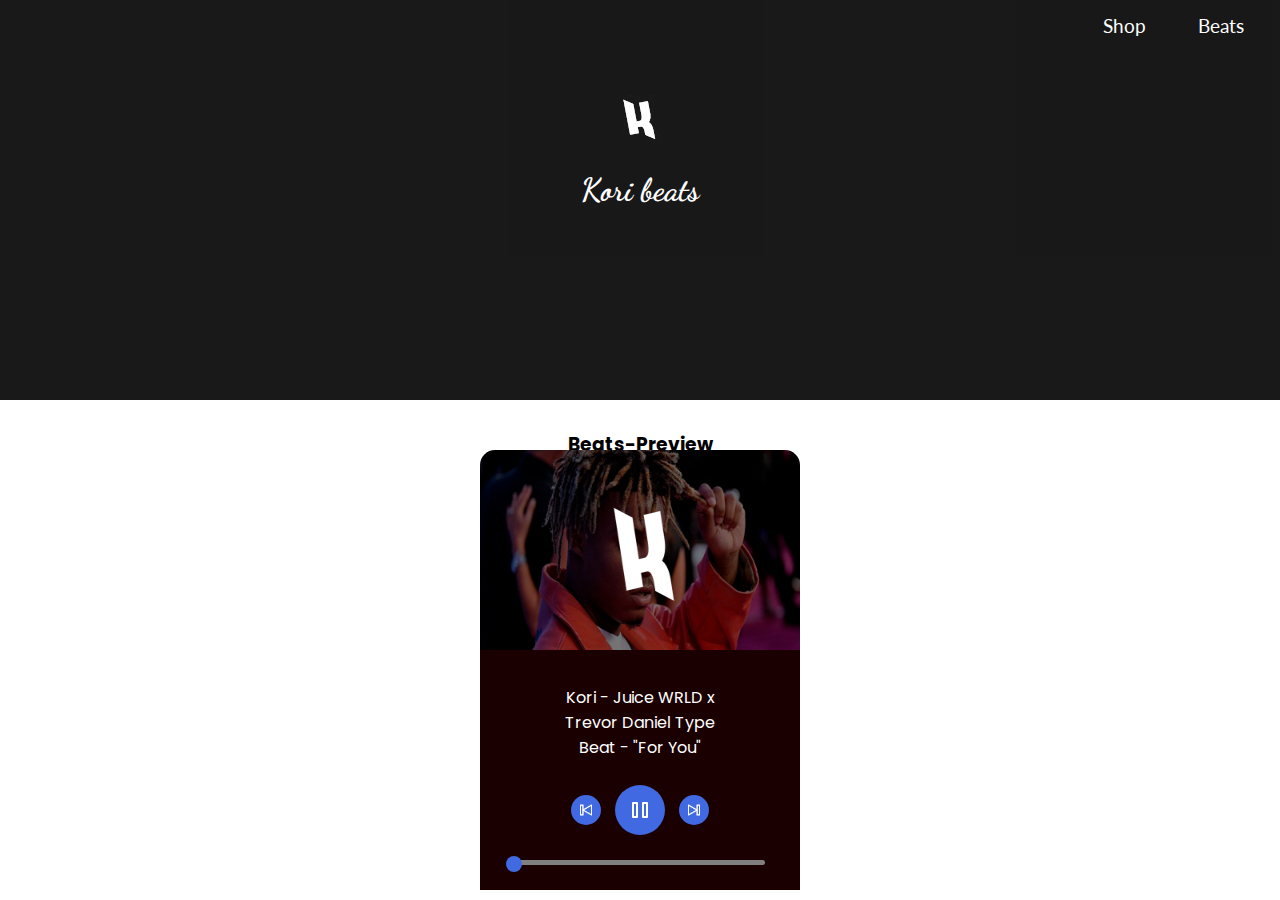
==== beats.html @ e86c3eb9 "v 0.1" ====
<html>
    <head>
        <link href="css/Main.css" rel="stylesheet"/>
        <script src="jquery-1.10.2.min.js"></script>
        <link rel="stylesheet" href="css/styles.css">
    </head>
    <body>

    <div class="header">
        <ul>
            <li><a href="">Beats</a></li>
            <li><a href="">Shop</a></li>
        </ul>
        <img src="img/kori.jpg" alt="kori-image" class="kori-image" />
        <h2 class="kori-h2">Kori beats</h2>
    </div>

       <h3 class="beats-preview">Beats-Preview</h3>
        <div id="main">
            <div id="image">
                <img src="Poster1.png"/>
            </div>
            <div id="player">
                <div class="Song">Kori - Juice WRLD x Trevor Daniel Type Beat - "For You"</div>
                <div id="buttons">
                    <button id="pre" onclick="pre()"><img src="Pre.png" height="90%" width="90%"/></button>
                    <button id="play" onclick="playOrPauseSong()"><img src="Pause.png"/></button>
                    <button id="next" onclick="next()"><img src="Next.png" height="90%" width="90%"/></button>
                </div>
                <div id="seek-bar">
                    <div id="fill"></div>
                    <div id="handle"></div>
                </div>

            </div>
        </div>
    </body>
    <script type="text/javascript">
    
        var songs = ["beat.mp3"];
        var poster = ["Poster1.png"];
        
        var fillBar = document.getElementById("fill");
        
        var song = new Audio();
        var currentSong = 0;    // it point to the current song
        
        window.onload = playSong;   // it will call the function playSong when window is load
        
        function playSong(){
            
            song.src = songs[currentSong];  //set the source of 0th song 
            
            
            song.play();    // play the song
        }
        
        function playOrPauseSong(){
            
            if(song.paused){
                song.play();
                $("#play img").attr("src","Pause.png");
            }
            else{
                song.pause();
                $("#play img").attr("src","Play.png");
            }
        }
        
        song.addEventListener('timeupdate',function(){ 
            
            var position = song.currentTime / song.duration;
            
            fillBar.style.width = position * 100 +'%';
        });
        
    
        function next(){
            
            currentSong++;
            if(currentSong > 2){
                currentSong = 0;
            }
            playSong();
            $("#play img").attr("src","Pause.png");
            $("#image img").attr("src",poster[currentSong]);
            $("#bg img").attr("src",poster[currentSong]);
        }
    
        function pre(){
            
            currentSong--;
            if(currentSong < 0){
                currentSong = 2;
            }
            playSong();
            $("#play img").attr("src","Pause.png");
            $("#image img").attr("src",poster[currentSong]);
            $("#bg img").attr("src",poster[currentSong]);
        }
        
    
    
    
    
    
    
    
    
    
    </script>
    
    
    
    
    
    
    
    
    
    
    
    
    
    
    
    
    
    
    
    
    
</html>
---- css/Main.css ----
@import url('https://fonts.googleapis.com/css?family=Poppins&display=swap');


body{
    margin: 0px;
    padding: 0px;
}
#bg{
    height: 100vh;
    width: 100%;
    position: absolute;
    overflow: hidden;
}
#bg img{
    height: 120vh;
    width: 110%;
    -webkit-filter:blur(20px);
    position: absolute;
    top:50%;
    left: 50%;
    transform: translate(-50%,-50%);
    z-index: 1;
}
#blackLayer{
    height: 100vh;
    width: 100%;
    background-color: rgba(0,0,0,.2);
    position: absolute;
    z-index: 99;
}
#main{
    width: 25%;
    background-color:#fff;
    border-radius: 15px;
    position: absolute;
    top:50%;
    left: 50%;
    transform: translate(-50%,-50%);
    z-index: 999;
    margin-top: 220px;
}
#image img{
    height: 200px;
    width: 100%;
    border-top-left-radius: 15px;
    border-top-right-radius: 15px;
}
#player{
    padding: 25px;
    color:#333;
}
#songTitle{
    width:300px;
    text-align: center;
    font-family: monospace;
    font-size: 18px;
    position: absolute;
    top:60%;
    left: 50%;
    transform: translate(-50%,-50%);
}
#buttons{
    height: 50px;
    width: 100%;
    margin-top: 50px;
    position:relative;
    top:10%;
    left: 50%;
    transform: translate(-50%,-50%);
}
#play,#next,#pre{
    width: 50px;
    height: 50px;
    border: 0;
    background-color:royalblue;
    border-radius: 50%;
    outline: none;
    cursor: pointer;
    position: absolute;
    top:50%;
    left: 50%;
    transform: translate(-50%,-50%);
}
#next{
    width: 30px;
    height: 30px;
    left: 70%;
}
#pre{
    width: 30px;
    height: 30px;
    left: 30%;
}
#play img,#next img,#pre img{
    position: absolute;
    top:50%;
    left: 50%;
    transform: translate(-50%,-50%);
}
#seek-bar{
    width: 250px;
    height: 5px;
    background-color:gray;
    display: flex;
    border-radius: 50px;
    margin-left: 25px;
    cursor: pointer;
}
#fill{
    height: 5px;
    background-color:royalblue;
    border-radius: 20px;
}
#handle{
    width: 8px;
    height: 8px;
    background-color:royalblue;
    border-radius: 50%;
    margin-left: -5px;
    transform: scale(2);
}



#player {
	background-color: #1a0000;
	border-bottom-radius: 20px;
}

.Song {
	color: #ffffff;
	font-family:Poppins,Helvetica,sans-serif;
    text-align: center;
    width: 60%;
    margin: 10px auto 10px auto;
    text-align: center;


}

#seek-bar {
    margin: auto;
	text-align: center;
}
---- css/styles.css ----
@import url('https://fonts.googleapis.com/css?family=Lato&display=swap');
@import url('https://fonts.googleapis.com/css?family=Baloo+Paaji+2&display=swap');
@import url('https://fonts.googleapis.com/css?family=Baloo+Paaji+2|Pacifico&display=swap');
@import url('https://fonts.googleapis.com/css?family=Dancing+Script&display=swap');
@import url('https://fonts.googleapis.com/css?family=Poppins&display=swap');


* {
    margin: 0;
}

.header {
    background-color: black;
    text-align: center;
    width: 100%;
    height: 400px;
    opacity: 0.9;
}

.kori-image {
    margin-top: 20px;
}

.kori-h2 {
    font-family: 'Dancing Script', cursive;
    color: #ffffff;
    font-size: 2em;
}


.header ul {
    list-style-type: none;
    margin: 0;
    padding: 0;
    overflow: hidden;
}

.header li{
    float: right;

}

.header li a {
    display: block;
    color: white;
    text-align: center;
    padding: 14px 16px;
    text-decoration: none;
    margin-right: 20px;
    font-family: 'Lato', sans-serif;
    font-size: 1.2em;


}

.header li a:hover{
    background-color: #e73268;
}

.beats {
    background-color: white;
    text-align: center;
    font-family: Poppins, Helvetica, sans-serif;
}

.beats h3 {
    margin-top: 50px;
    font-size: 1.5em;
}

.beats-info{
    background-color: #e73268;
    width: 20%;
    margin: 20px auto 20px auto;
    height: 340px;
    border-radius: 15px;
}

.beats-info h3 {
    color: #ffffff;
    padding: 30px;
}

.mp3 {
    margin-top: 20px;
    background-color: #191919;
    width: 15%;
    height: 140px;
    margin: 100px auto 100px auto;
    display: inline-block;

}

.mp3:hover {
    background-color: #e73268;

}

.mp3 h4 {
    color: #40d1ed;
    padding: 20px;
}

.mp3 h2 {
    color: #ffffff;
    padding-bottom: 10px;
}

.mp3 p {
    color: #ffffff;
    font-size: 10px;
}

.beats-preview {
    margin: 30px auto 30px auto;
    font-family:Poppins,Helvetica,sans-serif;
    text-align: center;
}
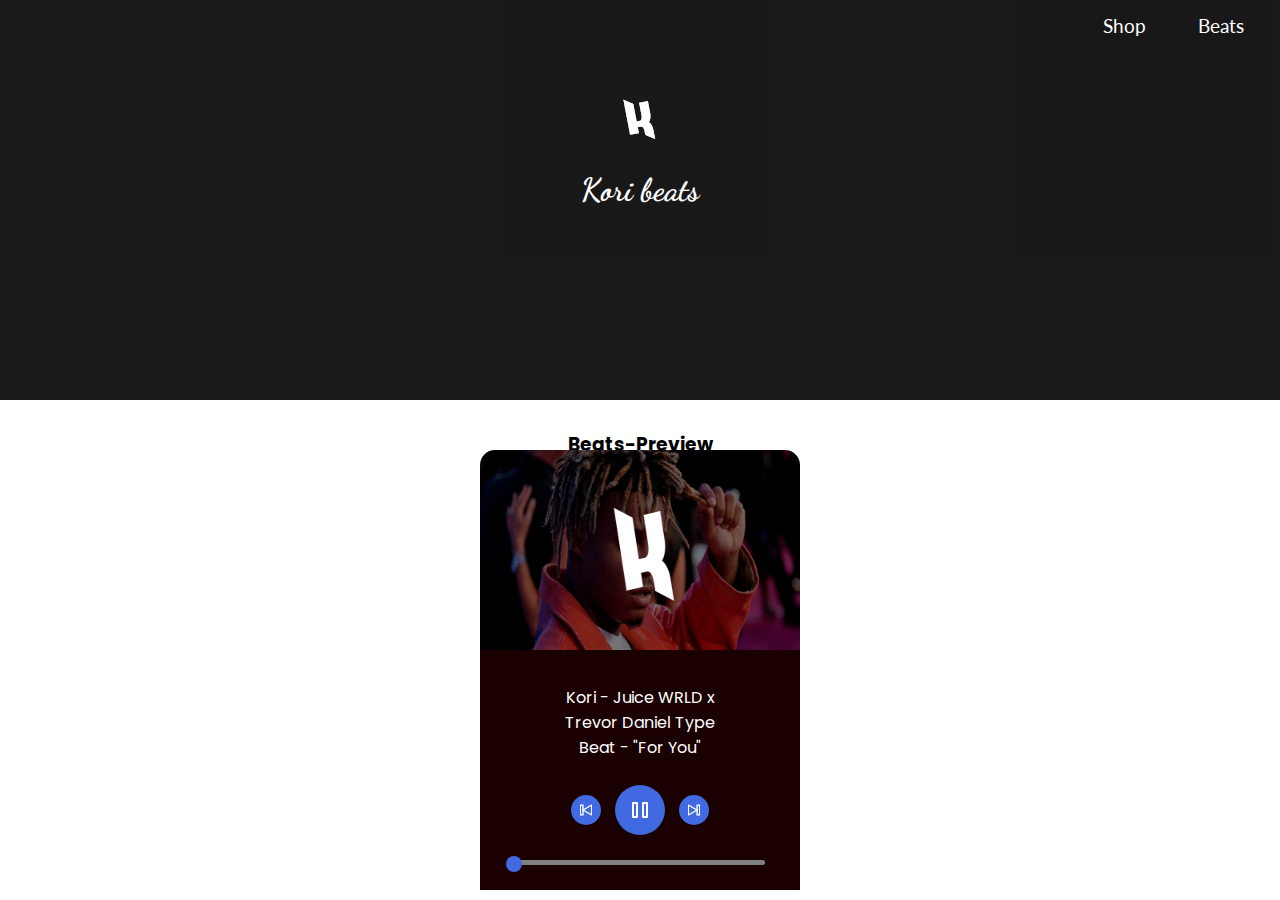
==== commit be0efc8a: "Hided .html extension" ====
--- a/beats.html
+++ b/beats.html
@@ -3,6 +3,8 @@
         <link href="css/Main.css" rel="stylesheet"/>
         <script src="jquery-1.10.2.min.js"></script>
         <link rel="stylesheet" href="css/styles.css">
+        <!-- <article>Lorem ipsum...</article> -->
+
     </head>
     <body>
 
